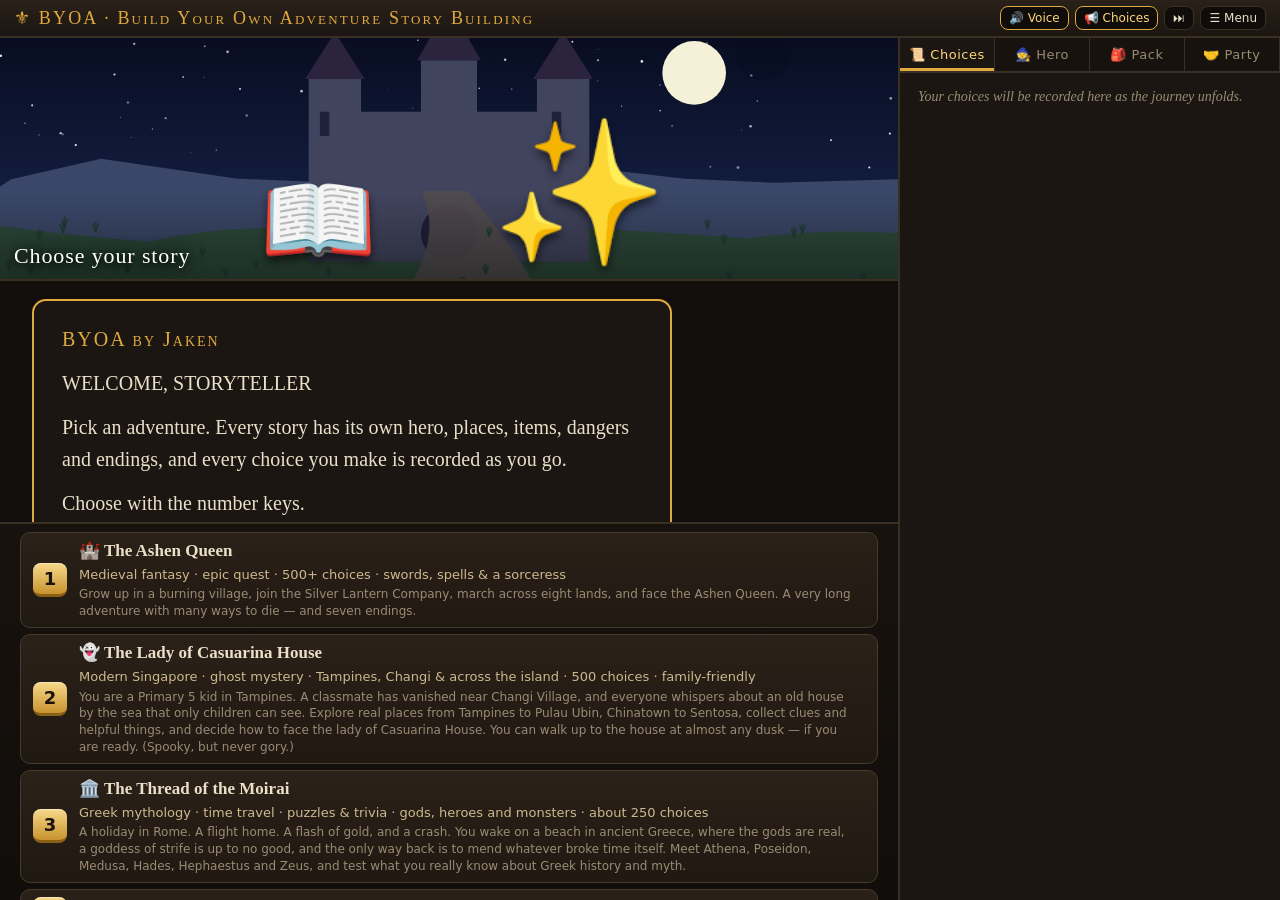
==== index.html @ 2cb7639b "BYOA: Build Your Own Adventure Story Building Three voiced choose-your-own-adventure stories (The As" ====
<!doctype html>
<html lang="en">
<head>
<meta charset="utf-8">
<meta name="viewport" content="width=device-width,initial-scale=1,viewport-fit=cover">
<meta name="theme-color" content="#110e0c">
<meta name="color-scheme" content="dark">
<meta name="description" content="BYOA - Build Your Own Adventure Story Building by Jaken: voiced choose-your-own-adventure stories that run in any browser, on phones and desktops, with no install.">
<meta name="apple-mobile-web-app-capable" content="yes">
<meta name="mobile-web-app-capable" content="yes">
<meta name="apple-mobile-web-app-status-bar-style" content="black-translucent">
<meta name="apple-mobile-web-app-title" content="BYOA">
<link rel="icon" href="icon.svg" type="image/svg+xml">
<link rel="manifest" href="manifest.webmanifest">
<title>Build Your Own Adventure Story Building - BYOA by Jaken</title>
<link rel="stylesheet" href="css/style.css">
</head>
<body>
<noscript><p style="padding:24px;color:#eadfc8;font-family:sans-serif">BYOA needs JavaScript. Please enable it in your browser and reload.</p></noscript>
<div id="app">
  <header id="top">
    <div class="brand" id="brand">⚜ BYOA · Build Your Own Adventure Story Building</div>
    <div class="bars" id="bars" style="visibility:hidden">
      <div class="bar hp"><i id="hpbar"></i><span id="hptxt"></span></div>
      <div class="bar mp"><i id="mpbar"></i><span id="mptxt"></span></div>
      <div class="bar xp"><i id="xpbar"></i><span id="xptxt"></span></div>
    </div>
    <div class="chips" id="hdrchips"></div>
    <div class="voice">
      <button id="bVoice">🔊 Voice on</button>
      <button id="bOpts">📢 Reads choices</button>
      <button id="bSkip" title="Skip the voice (Space)">⏭</button>
      <button id="bPanel" class="mob">📋 Panels</button>
      <button id="bMenu">☰ Menu</button>
    </div>
  </header>
  <main>
    <section id="art"></section>
    <section id="story"></section>
    <section id="opts"></section>
  </main>
  <aside>
    <div class="panelhead mob"><b>Your journey</b><button id="bClosePanel">✕ Close</button></div>
    <nav id="tabs">
      <button data-t="log" class="on">📜 Choices</button>
      <button data-t="hero">🧙 Hero</button>
      <button data-t="pack">🎒 Pack</button>
      <button data-t="party">🤝 Party</button>
    </nav>
    <div id="rbody"></div>
  </aside>
</div>
<div id="modal"></div>
<!-- engine & data -->
<script src="js/engine.js"></script>
<script src="js/data_core.js"></script>
<script src="js/art.js"></script>
<script src="js/art_gr.js"></script>
<script src="js/regions.js"></script>
<script src="js/encounters.js"></script>
<script src="js/mini.js"></script>
<script src="js/story_act1.js"></script>
<script src="js/story_act2.js"></script>
<script src="js/story_act3.js"></script>
<script src="js/story_road1.js"></script>
<script src="js/story_road2.js"></script>
<script src="js/story_road3.js"></script>
<script src="js/story_finale.js"></script>
<script src="js/titles.js"></script>
<script src="js/data_cg.js"></script>
<script src="js/data_cg2.js"></script>
<script src="js/mini_cg.js"></script>
<script src="js/mini_cg2.js"></script>
<script src="js/data_gr.js"></script>
<script src="js/mini_gr.js"></script>
<script src="js/story_cg1.js"></script>
<script src="js/story_cg2.js"></script>
<script src="js/story_cg3.js"></script>
<script src="js/story_cg4.js"></script>
<script src="js/story_cg5.js"></script>
<script src="js/story_cg6.js"></script>
<script src="js/story_cg7.js"></script>
<script src="js/cg_risks.js"></script>
<script src="js/story_triggers.js"></script>
<script src="js/story_gr1.js"></script>
<script src="js/story_gr2.js"></script>
<script src="js/story_gr3.js"></script>
<script src="js/cg_order.js"></script>
<script src="js/ui.js"></script>
</body>
</html>
---- css/style.css ----
:root{
  --bg:#110e0c; --panel:#1b1612; --panel2:#241d17; --line:#3b2f24; --ink:#eadfc8; --dim:#9a8b74; --gold:#e0a93e; --gold2:#ffd77a;
  --hp:#c8443a; --mp:#4a86d8; --ok:#7bc47f; --bad:#e0645a; --accent:#8e5ad1;
}
*{box-sizing:border-box}
html,body{height:100%;margin:0;background:var(--bg);color:var(--ink);font-family:Georgia,'Palatino Linotype','Book Antiqua',serif;overflow:hidden;overscroll-behavior:none;-webkit-text-size-adjust:100%;text-size-adjust:100%;touch-action:manipulation;-webkit-tap-highlight-color:transparent}
button{font:inherit;color:inherit;cursor:pointer}
#app{display:grid;grid-template-columns:minmax(0,1fr) 380px;grid-template-rows:auto minmax(0,1fr);height:100vh;height:100dvh}
header#top{grid-column:1/3;display:flex;align-items:center;gap:12px;padding:6px 14px;background:linear-gradient(#2a2119,#1b1612);border-bottom:2px solid var(--line);flex-wrap:wrap}
.brand{font-variant:small-caps;letter-spacing:.12em;color:var(--gold);font-size:18px;white-space:nowrap}
.bars{display:flex;gap:10px;align-items:center;flex:1;min-width:300px}
.bar{position:relative;height:20px;min-width:100px;flex:1;background:#0b0907;border:1px solid var(--line);border-radius:10px;overflow:hidden}
.bar>i{position:absolute;inset:0 auto 0 0;display:block;transition:width .5s}
.bar.hp>i{background:linear-gradient(#e0594e,#962b24)} .bar.mp>i{background:linear-gradient(#5b9aef,#2a5aa8)} .bar.xp>i{background:linear-gradient(#e6c25a,#a77a1c)}
.bar>span{position:absolute;inset:0;text-align:center;font:12px/20px system-ui,sans-serif;text-shadow:0 1px 2px #000;letter-spacing:.03em}
.chips{display:flex;gap:10px;font:13px system-ui,sans-serif;color:var(--dim);align-items:center;flex-wrap:wrap}
.chip{background:#0f0c0a;border:1px solid var(--line);padding:3px 9px;border-radius:12px;white-space:nowrap}
.chip b{color:var(--gold2);font-weight:600}
.voice{display:flex;gap:6px;align-items:center}
.voice button{background:#0f0c0a;border:1px solid var(--line);border-radius:8px;padding:4px 8px;font:12px system-ui,sans-serif;white-space:nowrap}
.voice button:hover{border-color:var(--gold)}
.voice button.on{border-color:var(--gold);color:var(--gold2)}

main{display:grid;grid-template-rows:clamp(110px,27vh,300px) minmax(110px,1fr) auto;min-height:0;min-width:0;border-right:2px solid var(--line)}
#art{position:relative;overflow:hidden;background:#000;border-bottom:2px solid var(--line)}
#art svg{width:100%;height:100%;display:block}
#art .cap{position:absolute;left:14px;bottom:10px;right:14px;display:flex;justify-content:space-between;align-items:flex-end;pointer-events:none}
#art .title{font-size:22px;color:#fff;text-shadow:0 2px 6px #000,0 0 18px #000;letter-spacing:.04em}
#art .count{font:13px system-ui;background:#000a;padding:3px 10px;border-radius:12px;border:1px solid #fff3;color:var(--gold2)}
.actor{animation:bob 4.5s ease-in-out infinite;transform-box:fill-box;transform-origin:center}
@keyframes bob{0%,100%{transform:translateY(0)}50%{transform:translateY(-6px)}}
.rainfx{animation:rain .55s linear infinite} @keyframes rain{to{transform:translate(-30px,90px)}}
.snowfx{animation:snow 6s linear infinite} @keyframes snow{from{transform:translateY(-20px)}to{transform:translateY(60px)}}
.fogfx{animation:fog 8s ease-in-out infinite alternate} @keyframes fog{from{opacity:.25}to{opacity:.5}}
.windfx{animation:wind 3s linear infinite} @keyframes wind{to{transform:translateX(120px)}}
.flash{opacity:0;animation:flash 7s infinite} @keyframes flash{0%,92%,96%,100%{opacity:0}93%{opacity:.7}95%{opacity:.4}}

#story{overflow-y:auto;padding:18px 32px 8px;min-height:0;scroll-behavior:smooth}
#story::-webkit-scrollbar,#rbody::-webkit-scrollbar{width:10px} #story::-webkit-scrollbar-thumb,#rbody::-webkit-scrollbar-thumb{background:#3b2f24;border-radius:6px}
.outcome{background:linear-gradient(90deg,#2a2218,#1e1812);border-left:4px solid var(--gold);padding:10px 14px;margin:0 0 16px;border-radius:0 8px 8px 0;font-size:17px;line-height:1.55;color:#f3e9d2}
.outcome.good{border-color:var(--ok)} .outcome.bad{border-color:var(--bad)}
.outcome .you{font:12px system-ui;color:var(--dim);text-transform:uppercase;letter-spacing:.1em;margin-bottom:4px}
.roll{font:13px system-ui;margin:6px 0 2px;color:var(--dim)} .roll b.ok{color:var(--ok)} .roll b.no{color:var(--bad)}
.tags{display:flex;gap:6px;flex-wrap:wrap;margin-top:8px}
.tag{font:12px system-ui;padding:2px 8px;border-radius:10px;background:#0d0a08;border:1px solid var(--line)}
.tag.neg{color:#ff9c92;border-color:#6a2a24} .tag.pos{color:#a8e6a8;border-color:#2e5a30} .tag.xp{color:var(--gold2);border-color:#6a5420} .tag.item{color:#b9d4ff;border-color:#2a4466} .tag.lvl{color:#fff;background:#6a3fc0;border-color:#9a6ae0}
.scene{font-size:20px;line-height:1.7}
.scene p{margin:0 0 12px;text-wrap:pretty}
.scene .s{animation:fade .7s both} @keyframes fade{from{opacity:0;transform:translateY(4px)}to{opacity:1}}
.scene .speaking{background:#e0a93e22;box-shadow:0 0 0 3px #e0a93e22;border-radius:3px;color:#fff}
.scene .env{font-size:15px;color:var(--dim);font-style:italic}
.scene.card p:first-child{font-variant:small-caps;letter-spacing:.1em;color:var(--gold)}
.scene.death{color:#f0c0bc}
.foebar{font:14px ui-monospace,Consolas,monospace;color:#ffcdbf;margin:0 0 6px}

#opts{background:linear-gradient(#17120e,#110d0a);border-top:2px solid var(--line);padding:8px 20px 10px;max-height:42vh;overflow-y:auto}
.opt{display:flex;gap:12px;align-items:center;width:100%;text-align:left;background:linear-gradient(#2a2118,#201912);border:1px solid #4a3a2b;border-radius:10px;padding:7px 12px;margin:0 0 6px;font-size:17px;line-height:1.35;transition:transform .08s,border-color .15s,background .15s}
.opt:hover{border-color:var(--gold);background:linear-gradient(#35291c,#2a2016);transform:translateX(3px)}
.key{flex:0 0 auto;width:34px;height:34px;display:grid;place-items:center;font:700 18px system-ui;color:#1b1209;background:linear-gradient(#f7d98a,#c8932f);border-radius:8px;border-bottom:3px solid #8a5f16;box-shadow:0 1px 0 #fff6 inset}
.opt .lbl{flex:1}
.opt .meta{flex:0 0 auto;display:flex;gap:6px;flex-wrap:wrap;justify-content:flex-end;max-width:36%}
.m{font:12px system-ui;padding:2px 8px;border-radius:9px;background:#0d0a08;border:1px solid var(--line);color:var(--dim);white-space:nowrap}
.m.easy{color:#a8e6a8;border-color:#2e5a30} .m.fair{color:#ffe08a;border-color:#6a5420} .m.risky{color:#ffb070;border-color:#7a4a20} .m.deadly{color:#ff8a80;border-color:#7a2a24} .m.mp{color:#9cc4ff;border-color:#2a4466} .m.safe{color:#a8e6a8;border-color:#2e5a30}
.opt.locked{opacity:.5;cursor:not-allowed;background:#161210;border-style:dashed}
.opt.locked:hover{transform:none;border-color:#4a3a2b}
.opt.locked .key{background:#3a332b;color:#7a6c58;border-bottom-color:#2a241d}
.opt.hot{border-color:var(--gold2);background:#4a381f}
.hint{font:13px system-ui;color:var(--dim);padding:2px 4px}

aside{display:flex;flex-direction:column;min-height:0;background:var(--panel)}
#tabs{display:flex;border-bottom:2px solid var(--line)}
#tabs button{flex:1;padding:9px 4px;background:#17120e;border:0;border-right:1px solid var(--line);font:13px system-ui;color:var(--dim);letter-spacing:.04em}
#tabs button.on{background:var(--panel);color:var(--gold2);box-shadow:inset 0 -3px var(--gold)}
#rbody{flex:1;overflow-y:auto;padding:10px 12px;min-height:0;font-size:14px}
.le{padding:7px 8px;margin:0 0 7px;background:#211a14;border-radius:8px;border-left:3px solid #5a4a3a}
.le.ok{border-left-color:var(--ok)} .le.no{border-left-color:var(--bad)}
.le .n{font:11px system-ui;color:var(--gold);margin-right:6px}
.le .c{font-weight:bold;color:#f0e4cc}
.le .sc{font:11px system-ui;color:var(--dim);display:block;margin-top:1px}
.le .t{font-size:13px;color:#cbbfa8;margin-top:3px;line-height:1.35}
.le .tg{margin-top:4px;display:flex;gap:4px;flex-wrap:wrap}
.sec{font:12px system-ui;text-transform:uppercase;letter-spacing:.1em;color:var(--gold);margin:12px 0 6px;border-bottom:1px solid var(--line);padding-bottom:3px}
.st{display:grid;grid-template-columns:repeat(3,1fr);gap:6px}
.st div{background:#211a14;border-radius:8px;padding:5px 8px;text-align:center;font:13px system-ui} .st b{display:block;font-size:20px;color:var(--gold2)}
.row{display:flex;gap:8px;align-items:flex-start;padding:6px 8px;background:#211a14;border-radius:8px;margin:0 0 6px}
.row .ic{font-size:22px;flex:0 0 auto;width:30px;text-align:center}
.row .tx{flex:1} .row .nm{font-weight:bold} .row .ds{font-size:12px;color:var(--dim);line-height:1.35}
.row button{background:#3a5a2c;border:1px solid #5a8a42;border-radius:6px;font:12px system-ui;padding:3px 8px}
.empty{color:var(--dim);font-style:italic;padding:6px}
.eq{border:1px solid var(--gold)}
.heart{color:#e0627a}

#modal{position:fixed;inset:0;background:#000d;display:none;place-items:center;z-index:20}
#modal.on{display:grid}
.card{background:var(--panel);border:2px solid var(--gold);border-radius:14px;padding:22px 28px;max-width:640px;width:92%;max-height:86vh;overflow-y:auto}
.card h2{margin:0 0 8px;color:var(--gold2);font-variant:small-caps;letter-spacing:.08em}
.card p{line-height:1.6}
.card input[type=text]{width:100%;font:22px Georgia,serif;padding:10px 12px;background:#0d0a08;border:2px solid var(--gold);border-radius:10px;color:var(--ink);margin:8px 0}
.card .row2{display:flex;gap:10px;align-items:center;margin:8px 0;font:14px system-ui}
.card select{background:#0d0a08;color:var(--ink);border:1px solid var(--line);border-radius:6px;padding:4px;max-width:100%}
.big{font-size:20px}

.hud{position:sticky;top:-18px;z-index:3;margin:-18px -32px 14px;padding:10px 32px 8px;background:linear-gradient(#2a1410f2,#1b0f0cf2);border-bottom:2px solid #7a2a24}
.hudrow{display:flex;justify-content:space-between;align-items:baseline;font-size:19px;color:#ffd9cf}
.hudname i{font:700 11px system-ui;letter-spacing:.12em;background:#a8322a;color:#fff;border-radius:6px;padding:2px 6px;margin-left:6px;font-style:normal}
.hudhp{font:13px ui-monospace,Consolas,monospace;color:#ffb8aa}
.hbar{height:11px;background:#0b0705;border:1px solid #5a2a24;border-radius:6px;overflow:hidden;margin-top:5px}
.hbar>i{display:block;height:100%;background:linear-gradient(#e0594e,#962b24);transition:width .5s}
.hbar.ward>i{background:linear-gradient(#b86cff,#6a2ab0)}
.hudnotes{font:12px system-ui;color:#ffcdbf;margin-top:5px}

.gl{font:11px system-ui;text-transform:uppercase;letter-spacing:.1em;color:var(--dim);margin-top:8px}
.roll{font:14px/1.5 system-ui;margin:6px 0 8px}

.opt .sub{display:block;font:13px/1.35 system-ui,sans-serif;color:#cdb98f;margin-top:3px}
.opt .sub2{display:block;font:12px/1.4 system-ui,sans-serif;color:var(--dim);margin-top:3px}

/* ================= responsive: tablets, phones, landscape phones, touch ================= */
.mob{display:none}
.tchint{display:none}
.panelhead{align-items:center;justify-content:space-between;padding:8px 12px;background:#17120e;border-bottom:2px solid var(--line);color:var(--gold2)}
.panelhead button{background:#0f0c0a;border:1px solid var(--gold);border-radius:8px;padding:6px 12px;font:13px system-ui,sans-serif}
@media (hover:none){.opt:hover{transform:none}.voice button:hover{border-color:var(--line)}}
@media (pointer:coarse){.kbhint{display:none}.tchint{display:inline}.opt{min-height:48px}.voice button{min-height:36px}}
@media (max-width:1000px){
  .mob{display:inline-flex}
  .panelhead.mob{display:flex}
  #app{grid-template-columns:minmax(0,1fr)}
  aside{display:none}
  aside.open{display:flex;position:fixed;inset:0;z-index:30;background:var(--panel);padding-top:env(safe-area-inset-top)}
  header#top{grid-column:1;padding:5px 10px;padding-top:max(5px,env(safe-area-inset-top));padding-left:max(10px,env(safe-area-inset-left));padding-right:max(10px,env(safe-area-inset-right))}
  main{border-right:0}
  .bars{min-width:0}
  .voice button{display:inline-flex;align-items:center;justify-content:center}
  .bars[style*="hidden"]{display:none}
}
@media (max-width:700px){
  header#top{gap:6px}
  .brand{font-size:13px;letter-spacing:.05em;white-space:normal;line-height:1.15;flex:1 1 100%}
  .bars{flex:1 1 100%;gap:6px}
  .bar{height:16px;min-width:56px;border-radius:8px}
  .bar>span{font:10px/16px system-ui,sans-serif}
  .chips{flex:1 1 100%;gap:4px;font-size:11px}
  .chip{padding:2px 7px}
  .voice{flex:1 1 100%;gap:4px}
  .voice button{flex:1 1 0;padding:6px 3px;font-size:11px;min-height:36px;overflow:hidden;text-overflow:ellipsis}
  .voice #bSkip{flex:0 0 38px}
  main{grid-template-rows:clamp(84px,19dvh,190px) minmax(90px,1fr) auto}
  #art .cap{left:10px;right:10px;bottom:6px}
  #art .title{font-size:16px}
  #art .count{font-size:11px;padding:2px 8px}
  #story{padding:12px 14px 6px}
  .scene{font-size:17px;line-height:1.6}
  .outcome{font-size:15px;padding:8px 11px;margin-bottom:12px}
  #opts{padding:6px 10px calc(8px + env(safe-area-inset-bottom));max-height:48dvh;max-height:48vh}
  @supports (height:1dvh){#opts{max-height:48dvh}}
  .opt{padding:9px 10px;gap:10px;font-size:16px;margin-bottom:5px}
  .key{width:30px;height:30px;font-size:16px}
  .opt .meta{max-width:45%}
  .hud{margin:-12px -14px 10px;padding:8px 14px 6px;top:-12px}
  .hudrow{font-size:16px}
  .card{padding:16px;width:94%;max-height:88dvh}
  .card input[type=text]{font-size:18px}
  .st{grid-template-columns:repeat(3,1fr)}
  #rbody{padding-bottom:calc(10px + env(safe-area-inset-bottom))}
}
@media (max-height:520px) and (orientation:landscape){
  header#top{gap:6px;padding-top:max(2px,env(safe-area-inset-top));padding-bottom:2px;flex-wrap:nowrap}
  .brand,.chips{display:none}
  .bars{flex:1 1 auto;min-width:0}
  .voice{flex:0 0 auto}
  .voice button{min-height:30px;padding:3px 8px}
  main{grid-template-columns:minmax(0,1fr) minmax(0,1fr);grid-template-rows:50px minmax(0,1fr)}
  #art{grid-column:1/3}
  #art .title{font-size:15px}
  #story{grid-column:1;grid-row:2;padding:8px 12px}
  #opts{grid-column:2;grid-row:2;max-height:none;border-top:0;border-left:2px solid var(--line);padding:6px 10px calc(6px + env(safe-area-inset-bottom))}
  .scene{font-size:16px;line-height:1.5}
  .opt{padding:7px 10px;min-height:42px;font-size:15px}
}
@media (prefers-reduced-motion:reduce){.actor,.rainfx,.snowfx,.fogfx,.windfx,.flash,.scene .s{animation:none}}
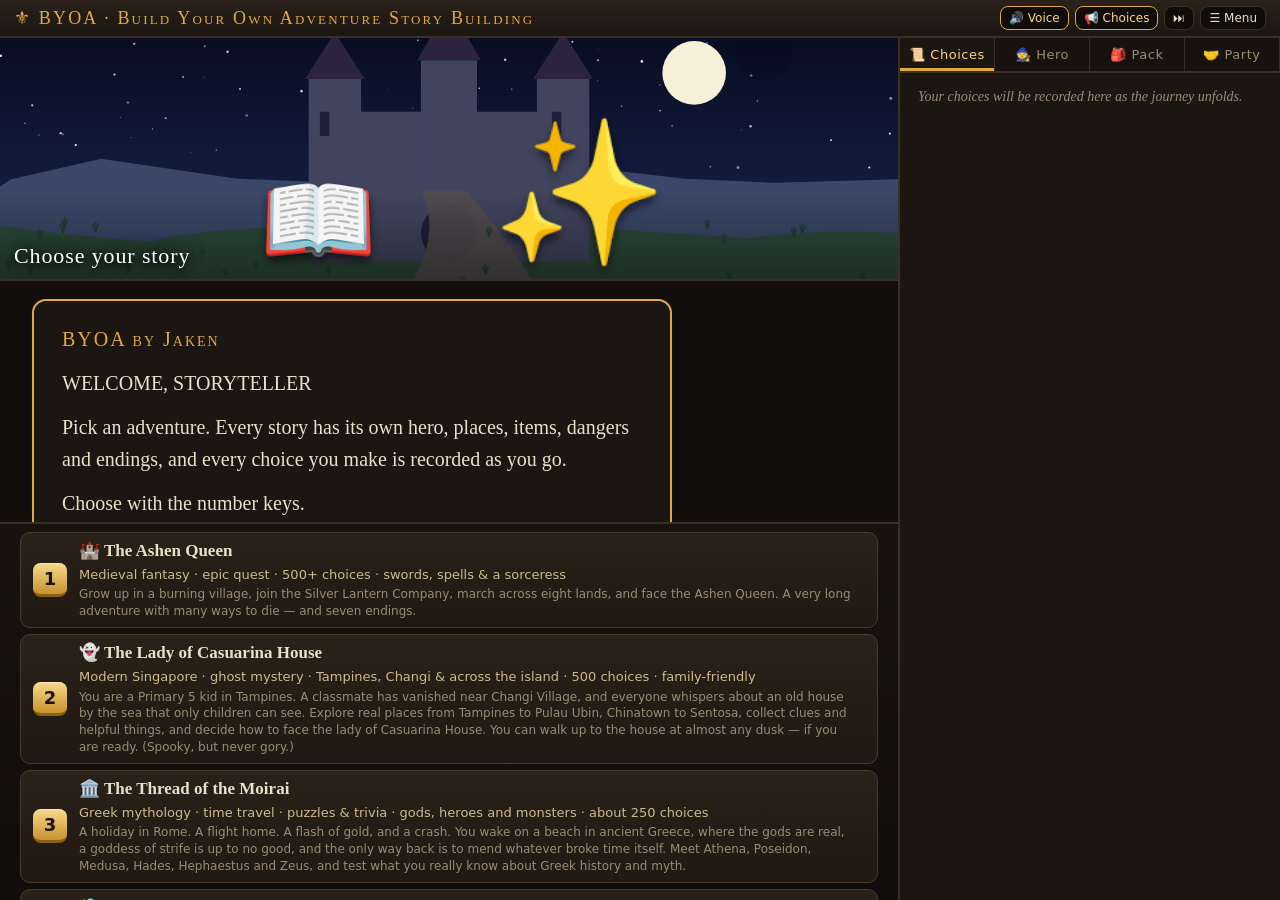
==== commit fc7c41d2: "Add fourth story: Stolen Sky (short sci-fi escape, ~100 choices) A child and 99 others are held on a" ====
--- a/index.html
+++ b/index.html
@@ -56,6 +56,7 @@
 <script src="js/data_core.js"></script>
 <script src="js/art.js"></script>
 <script src="js/art_gr.js"></script>
+<script src="js/art_sp.js"></script>
 <script src="js/regions.js"></script>
 <script src="js/encounters.js"></script>
 <script src="js/mini.js"></script>
@@ -73,6 +74,8 @@
 <script src="js/mini_cg2.js"></script>
 <script src="js/data_gr.js"></script>
 <script src="js/mini_gr.js"></script>
+<script src="js/data_sp.js"></script>
+<script src="js/mini_sp.js"></script>
 <script src="js/story_cg1.js"></script>
 <script src="js/story_cg2.js"></script>
 <script src="js/story_cg3.js"></script>
@@ -82,10 +85,21 @@
 <script src="js/story_cg7.js"></script>
 <script src="js/cg_risks.js"></script>
 <script src="js/story_triggers.js"></script>
+<script src="js/ashen_polish.js"></script>
 <script src="js/story_gr1.js"></script>
 <script src="js/story_gr2.js"></script>
 <script src="js/story_gr3.js"></script>
+<script src="js/gr_polish.js"></script>
+<script src="js/stakes_gr.js"></script>
 <script src="js/cg_order.js"></script>
+<script src="js/story_cg8.js"></script>
+<script src="js/stakes_cg.js"></script>
+<script src="js/tricks.js"></script>
+<script src="js/story_rich.js"></script>
+<script src="js/story_sp1.js"></script>
+<script src="js/story_sp2.js"></script>
+<script src="js/narrator.js"></script>
+<script src="js/narrator_sp.js"></script>
 <script src="js/ui.js"></script>
 </body>
 </html>
